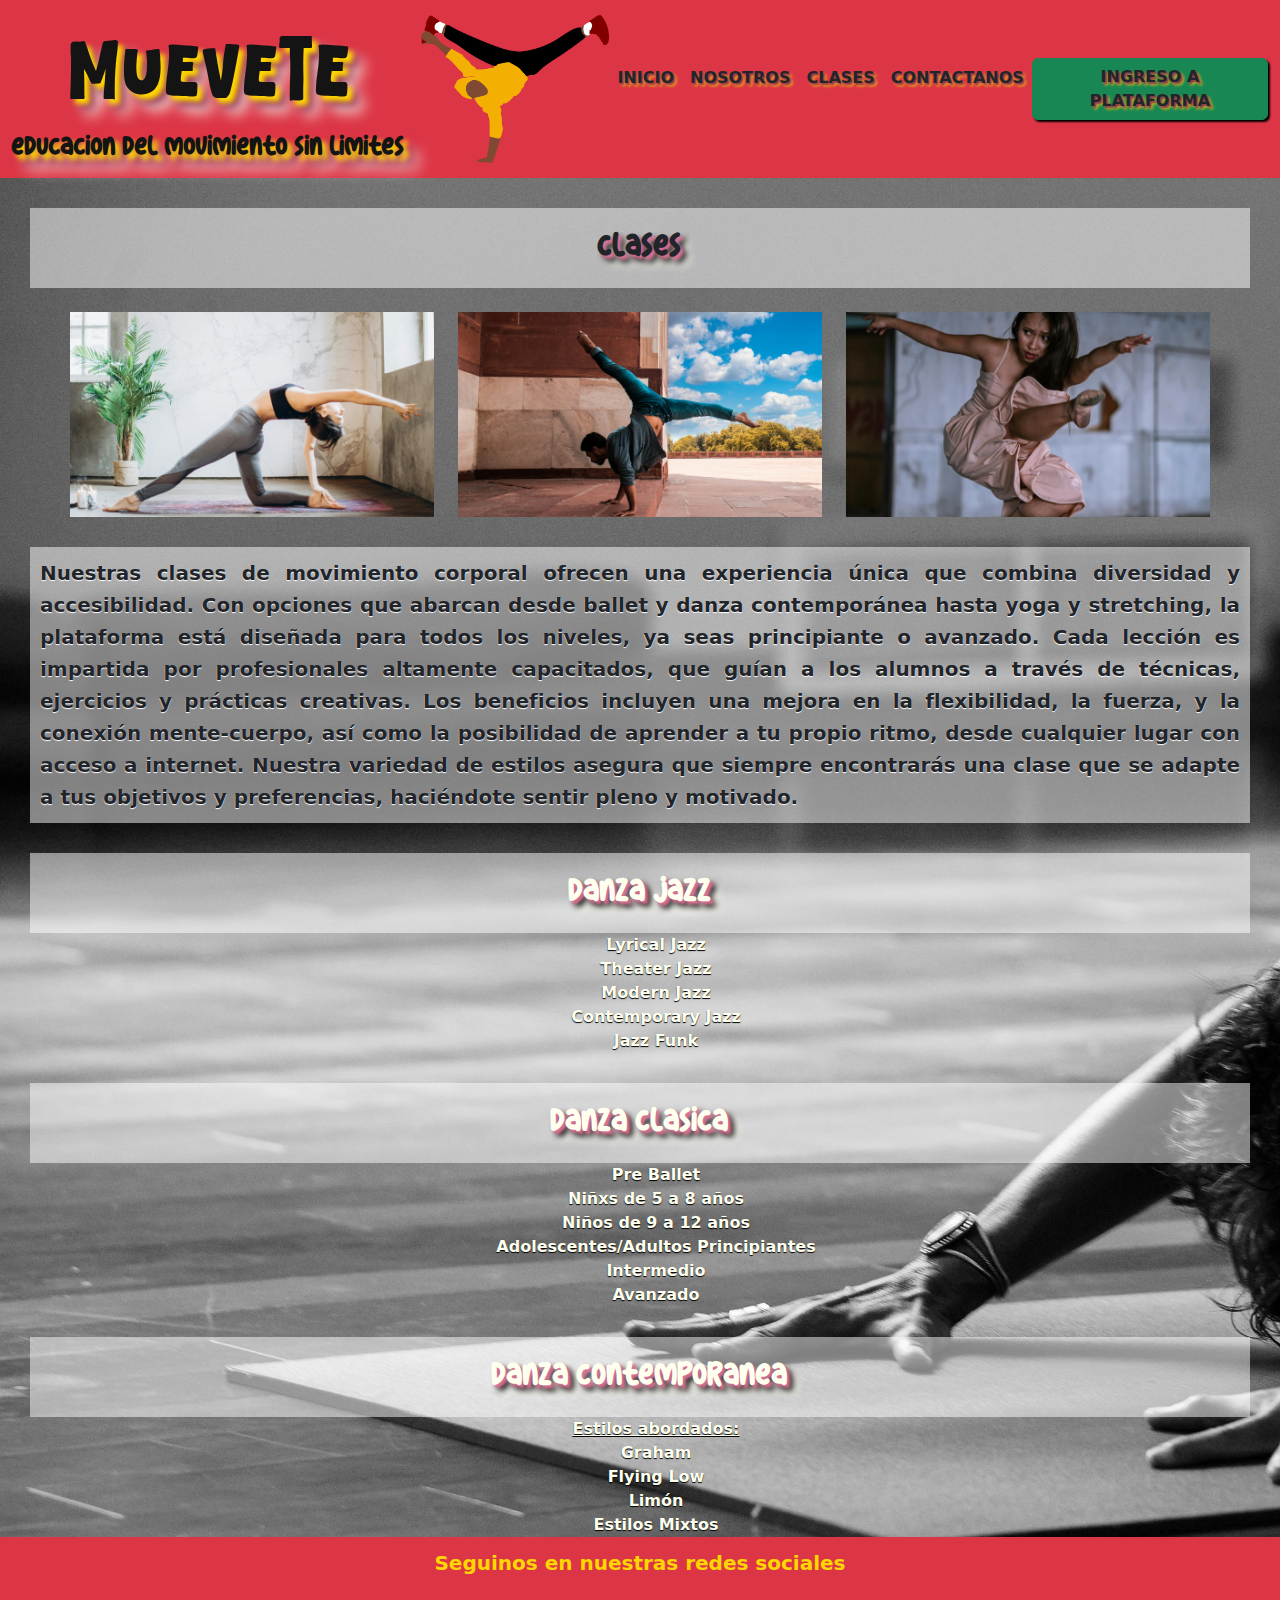
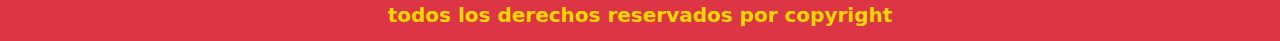
==== pages/clases.html @ 87755249 "nueva copia" ====
<!DOCTYPE html>
<html lang="es">
<head>
    <meta charset="UTF-8">
    <meta name="viewport" content="width=device-width, initial-scale=1.0">
    <link rel="stylesheet" href="https://cdnjs.cloudflare.com/ajax/libs/font-awesome/6.6.0/css/all.min.css" integrity="sha512-Kc323vGBEqzTmouAECnVceyQqyqdsSiqLQISBL29aUW4U/M7pSPA/gEUZQqv1cwx4OnYxTxve5UMg5GT6L4JJg==" crossorigin="anonymous" referrerpolicy="no-referrer" />
    <link rel="shortcut icon" href="../multimedia/K.png" type="image/x-icon">
    <link href="https://cdn.jsdelivr.net/npm/bootstrap@5.3.3/dist/css/bootstrap.min.css" rel="stylesheet" integrity="sha384-QWTKZyjpPEjISv5WaRU9OFeRpok6YctnYmDr5pNlyT2bRjXh0JMhjY6hW+ALEwIH" crossorigin="anonymous">
    <title>Clases</title>
    <link rel="stylesheet" href="/estilos.css">
</head>
<body class="clases">
    <header>
        <nav class="navbar navbar-expand-sm navbar-danger bg-danger">
            <div class="container-fluid">
                <a class="navbar-brand" href="javascript:void(0)">MUEVETE <p id="subdescripcion-logo" --bs-dark-rgb>educacion del movimiento sin limites</p></a><img class="img-logo img-fluid" src="../multimedia/K.png" alt="bailarin-logo" > 
                <button class="navbar-toggler" type="button" data-bs-toggle="collapse" data-bs-target="#mynavbar">
                    <span class="navbar-toggler-icon"></span>
                </button>
                <div class="collapse navbar-collapse" id="mynavbar">
                    <ul class="navbar-nav me-auto">
                        <li class="nav-item">
                            <a class="nav-link" href="../index.html">INICIO</a>
                        </li>
                        <li class="nav-item">
                            <a class="nav-link" href="../pages/nosotros.html">NOSOTROS</a>
                        </li>
                        <li class="nav-item">
                            <a class="nav-link" href="../pages/clases.html">CLASES</a>
                        </li>
                        <li class="nav-item">
                            <a class="nav-link" href="../pages/contactanos.html">CONTACTANOS</a>
                        </li>
                        <li class="nav-item">
                            <a class="btn btn-success" href="./ingreso a la plataforma.html">INGRESO A PLATAFORMA</a>
                        </li>
                    </ul>
                </div>
            </div>
        </nav>
    </header>
<h3>Clases</h3>
<br>
<div class="container">
    <div class="row">
      <div class="col">
        <img class="img-clases img-fluid" src="../multimedia/21.png" alt="">
      </div>
      <div class="col">
        <img class="img-clases img-fluid" src="../multimedia/22.png" alt="">
      </div>
      <div class="col">
        <img class="img-clases img-fluid" src="../multimedia/11.png" alt="">
      </div>
    </div>
  </div>
<p class="texto-contenido">Nuestras clases de movimiento corporal ofrecen una experiencia única que combina diversidad y accesibilidad. Con opciones que abarcan desde ballet y danza contemporánea hasta yoga y stretching, la plataforma está diseñada para todos los niveles, ya seas principiante o avanzado. Cada lección es impartida por profesionales altamente capacitados, que guían a los alumnos a través de técnicas, ejercicios y prácticas creativas. Los beneficios incluyen una mejora en la flexibilidad, la fuerza, y la conexión mente-cuerpo, así como la posibilidad de aprender a tu propio ritmo, desde cualquier lugar con acceso a internet. Nuestra variedad de estilos asegura que siempre encontrarás una clase que se adapte a tus objetivos y preferencias, haciéndote sentir pleno y motivado.</p>
   <main class="lista-clases">
    <h3>Danza Jazz</h3>
    <ul type="none">
        <li>Lyrical Jazz</li>
        <li>Theater Jazz</li>
        <li>Modern Jazz</li>
        <li>Contemporary Jazz</li>
        <li>Jazz Funk</li>
    </ul>
    <h3>Danza Clasica</h3>
    <ul type="none"> <!--posibles valores circle, square, disc(por default)-->
        <li>Pre Ballet</li>
        <li>Niñxs de 5 a 8 años</li>
        <li>Niños de 9 a 12 años</li>
        <li>Adolescentes/Adultos Principiantes</li>
        <li>Intermedio</li>
        <li>Avanzado</li>
    </ul>
    <h3>Danza Contemporanea</h3>
    <ul type="none">
        <dt class="dt-uno">Estilos abordados:</dt>
        <li>Graham</li>
        <li>Flying Low</li>
        <li>Limón</li>
        <li>Estilos Mixtos</li>
    </ul>
   </main>
   <footer class="footer-edit bg-danger">
    <p class="texto-footer">Seguinos en nuestras redes sociales</p>
    <div class="redes">
        <a href="https://www.instagram.com/" target="_blank">
            <i class="fa-brands fa-instagram"></i>
        </a>
        <a href="https://www.tiktok.com/es/" target="_blank">
            <i class="fa-brands fa-tiktok"></i>
        </a>
        <a href="https://www.youtube.com/" target="_blank">
            <i class="fa-brands fa-youtube"></i>
        </a>
        <a href="https://es-la.facebook.com/" target="_blank">
        <i class="fa-brands fa-facebook"></i>
        </a>
    </div>
    <p class="texto-footer">todos los derechos reservados por copyright</p>
</footer>
<script src="https://cdn.jsdelivr.net/npm/@popperjs/core@2.11.8/dist/umd/popper.min.js"
    integrity="sha384-I7E8VVD/ismYTF4hNIPjVp/Zjvgyol6VFvRkX/vR+Vc4jQkC+hVqc2pM8ODewa9r"
    crossorigin="anonymous"></script>
<script src="https://cdn.jsdelivr.net/npm/bootstrap@5.3.3/dist/js/bootstrap.min.js"
    integrity="sha384-0pUGZvbkm6XF6gxjEnlmuGrJXVbNuzT9qBBavbLwCsOGabYfZo0T0to5eqruptLy"
    crossorigin="anonymous"></script>
</body>
</html>
---- estilos.css ----
*{
    margin-bottom: 0!important;
    box-sizing: content-box;
}
@font-face {
    font-family: Kocheng;
    src: url(./fonts/Kocheng.ttf);
}
@font-face {
    font-family: Yes Free;
    src: url(./fonts/Yes\ Free.ttf);
}
.navbar-brand{
    font-family: Yes Free;
    font-size: 60pt;
    text-shadow: 5px 5px 5px gold,
                10px 10px 10px rgb(143, 45, 86),
                15px 15px 15px ivory ;
    color: rgb(20, 20, 20);

}

.img-logo{
    width: 15%;
    height: auto;
}
body{
    background-image: url(./multimedia/C.jpg);
    background-size: cover;
}
.clases{
    background-image: url(./multimedia/E.jpg);
    background-size: cover;
}
.contactanos{
    background-image: url(./multimedia/B.jpg);
    background-size: cover;
}
.ingreso-plataforma{
    background-image: url(./multimedia/D.jpg);
    background-size: cover;
}
.nosotros{
    background-image: url(./multimedia/A.jpg);
}
ul.navegacion li{
    list-style-type: none;
    display: inline;
    text-align: center;
    align-items: center;

}
nav{
    text-align: center;
    align-items: center;

}
.nav-link{
    font-weight: bolder;
    text-align: center;
    justify-content: center;
    align-content: center;
    align-items: center;
    color: rgb(33, 37, 41);
    text-shadow: 2px 2px 2px rgb(143, 45, 86),
                   3px 3px 3px gold ;



   
}

.btn{
    text-decoration: none;
    color: rgb(33, 37, 41);
    font-weight: bolder;
    text-shadow: 2px 2px 2px rgb(143, 45, 86),
    3px 3px 3px gold ;
    box-shadow: 2px 2px 2px black;

}
.btn:hover{
    color: ivory;
}
.nav-item a:hover{
    color: ivory;
}
footer{
    text-align: center;
    margin: 0!important;
    margin-bottom: 0!important;
    background-color: black;
    margin-top: 0!important;


}
h3{
    text-align: center;
    font-size: 25pt;
    font-family: Kocheng;
    padding: 20px;
    background-color: rgba(255, 255, 255, 0.5);
    margin: 30px;
    font-weight: bolder;
    text-shadow: 3px 3px 3px palevioletred,
                    6px 6px 6px black,
                        9px 9px 9px ivory;


}
p{
    text-align: justify;
    font-size: 15pt;
    background-color: rgba(255, 255, 255, 0.5);
    margin: 30px;
    line-height: 2rem;
    padding: 10px;
    font-weight: bolder;
    color: rgb(33, 37, 41);

}
#subdescripcion-logo{
    font-family: kocheng;
    font-size: 20pt;
    margin: 0%;
    background-color: transparent;
    color: rgb(20, 20, 20);
    padding: 0;
}
h4{
text-align: center;    
font-size: 20pt;
font-family: Kocheng;
color: rgb(195, 0, 255);
font-weight: bolder;
background-color: rgba(0, 0, 0, 0.884);
padding: 15px;
margin-bottom: 0;
text-shadow: 3px 3px 3px black,
                    6px 6px 6px rgb(0, 187, 249),
                        9px 9px 9px rgb(254, 228, 64);
}
.lista-clases{
    text-align: center;
    color: ivory;
    font-weight: bolder;
}
.ingreso{
    text-align: center;
    color: rgb(20, 20, 20);
    font-weight: bolder;
    text-shadow: 0 0 5px ivory,
                    0 0 10px palevioletred;

}
footer .redes{
    font-size: 40pt;
    text-decoration: none;
    letter-spacing: 30px;
    text-align: center;
    margin: 0;
    
}
footer .redes a:hover{
    color: deeppink;

}footer .redes a{
    color: gold;
    text-decoration: none;
}
.texto-footer{
    background-color: transparent!important;
    text-align: center;
    color: gold;
    margin: 0;

}
.footer-edit{
    padding:0;
}
.redes{
    margin-bottom: 0!important;
}
.link-prefooter a{
    text-decoration: none!important;
    color: rgb(255, 0, 85);
}
.link-prefooter a:hover{
    color: rgb(137, 218, 91);
}
.img-clases{
    width: 100%;
    height: auto;
}
.dt-uno{
    text-decoration: underline;
    text-shadow: 0 1px 1px black;

}
.form-uno{
    justify-content: right;
}
.form-item{
    justify-content:right;
    margin-right: 35%;
    color: rgb(20, 20, 20);
    font-weight: bolder;
    text-shadow: 0 0 5px ivory,
                    0 0 10px palevioletred;
}
.boton-enviar{
    justify-content:center!important;
    
    width: 30%;
    align-content: center ;
    margin-left: 35%;

}
.item-contacto{
    justify-content: center;

}
.lista-clases li{
    text-shadow: 0 1px 1px black;
}
.texto-contenido{
    text-shadow: 0 1px 1px white;
}
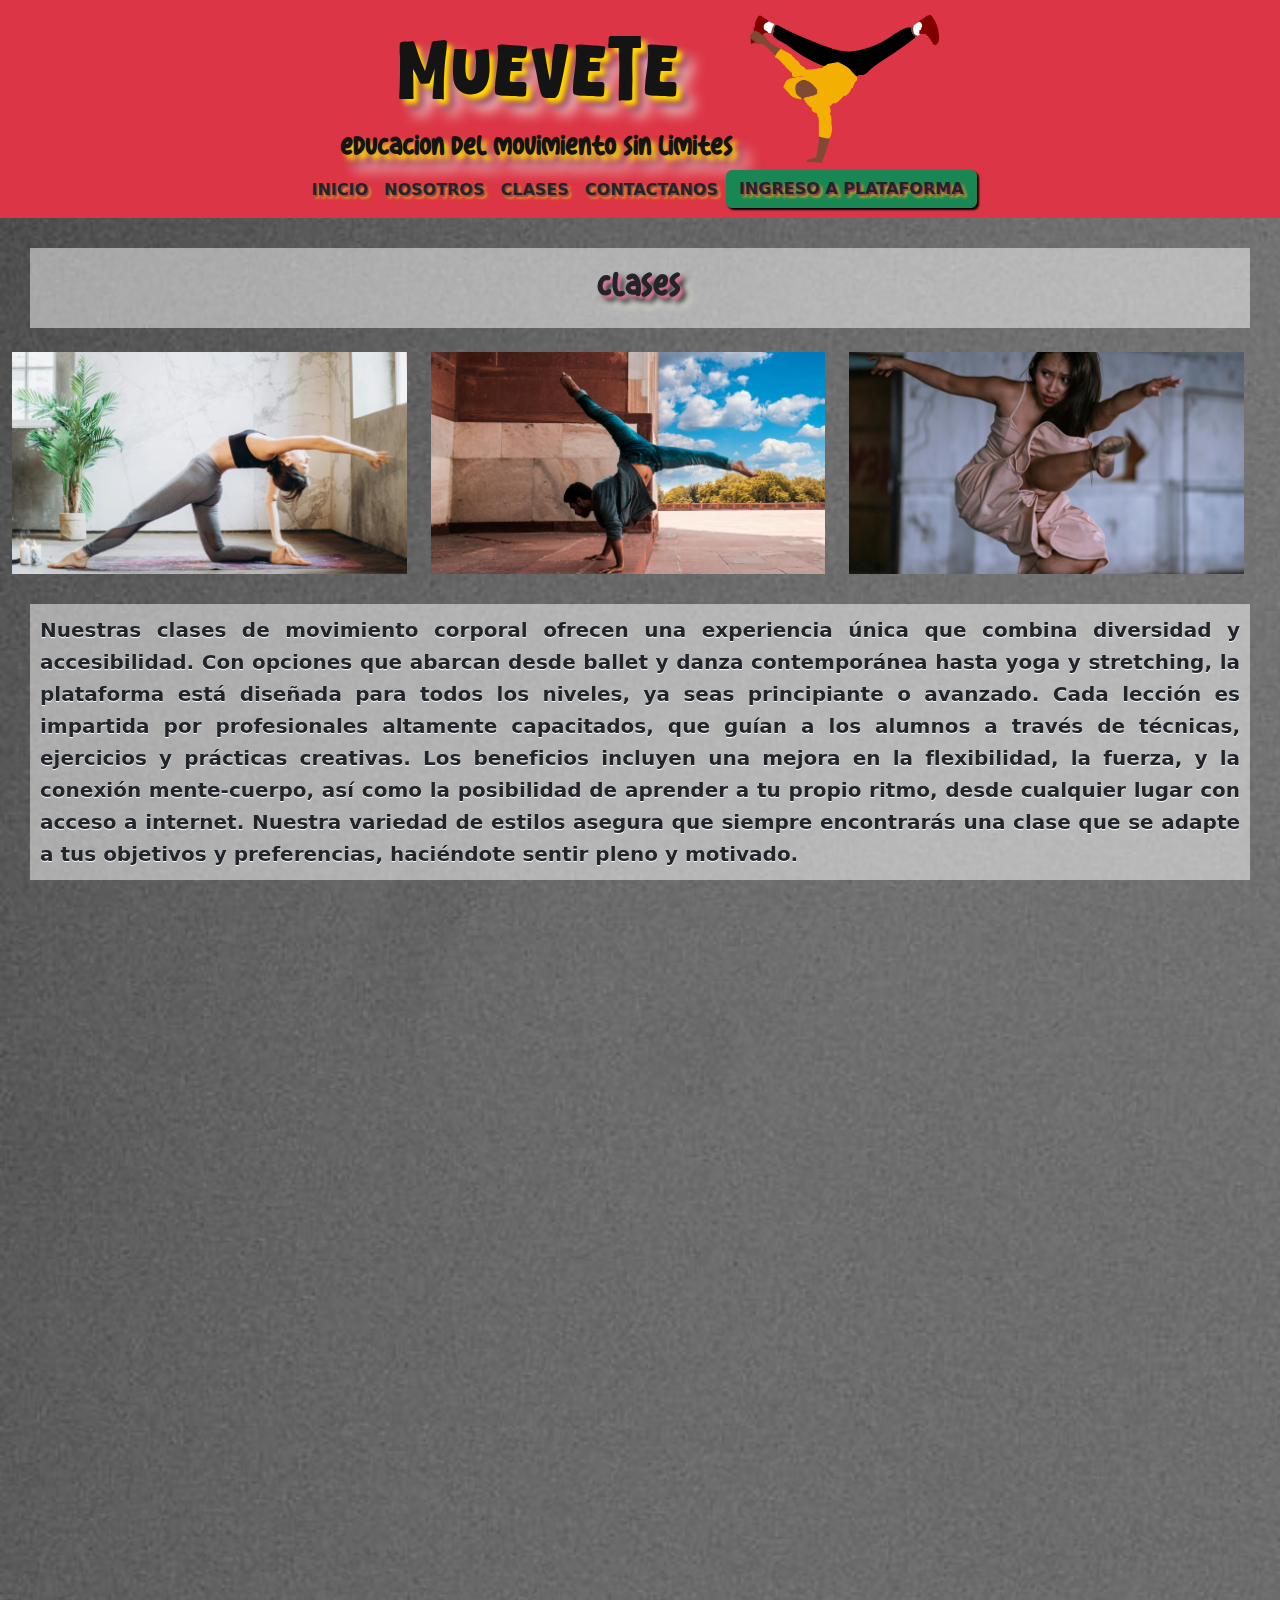
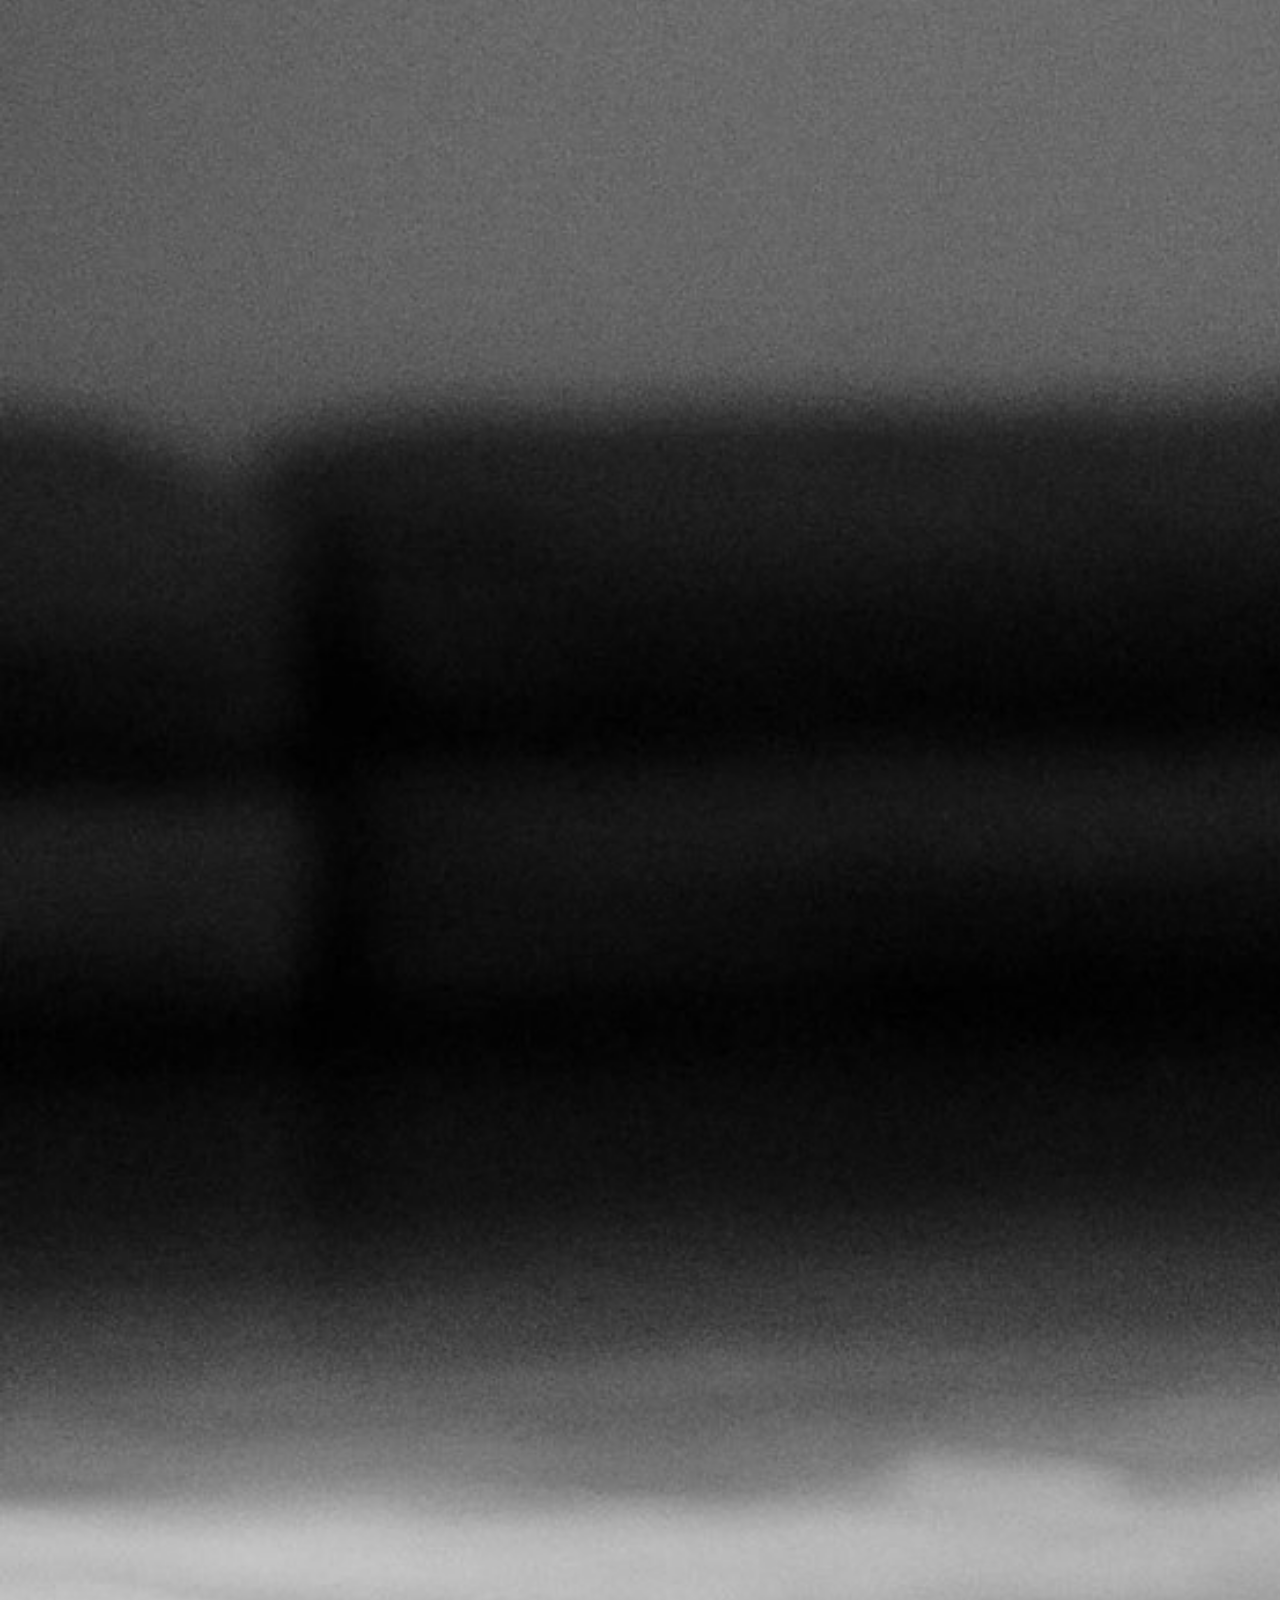
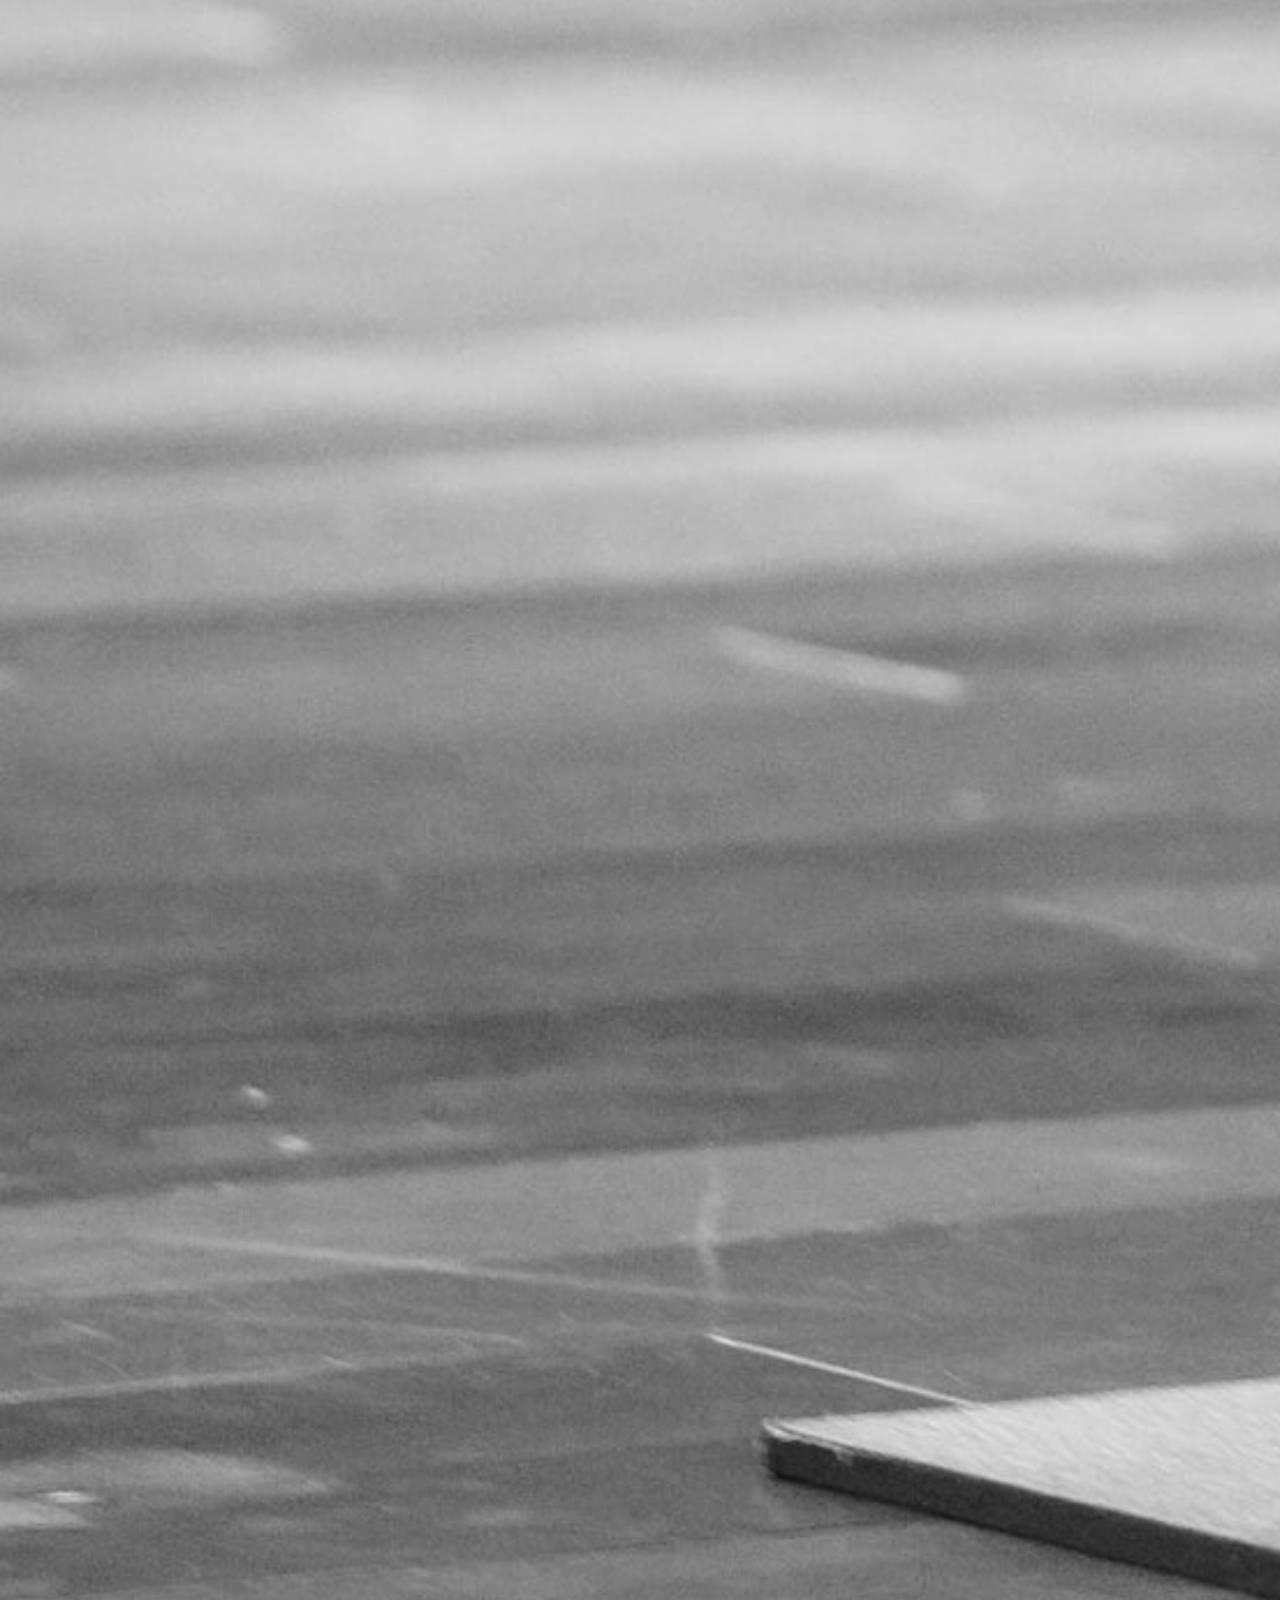
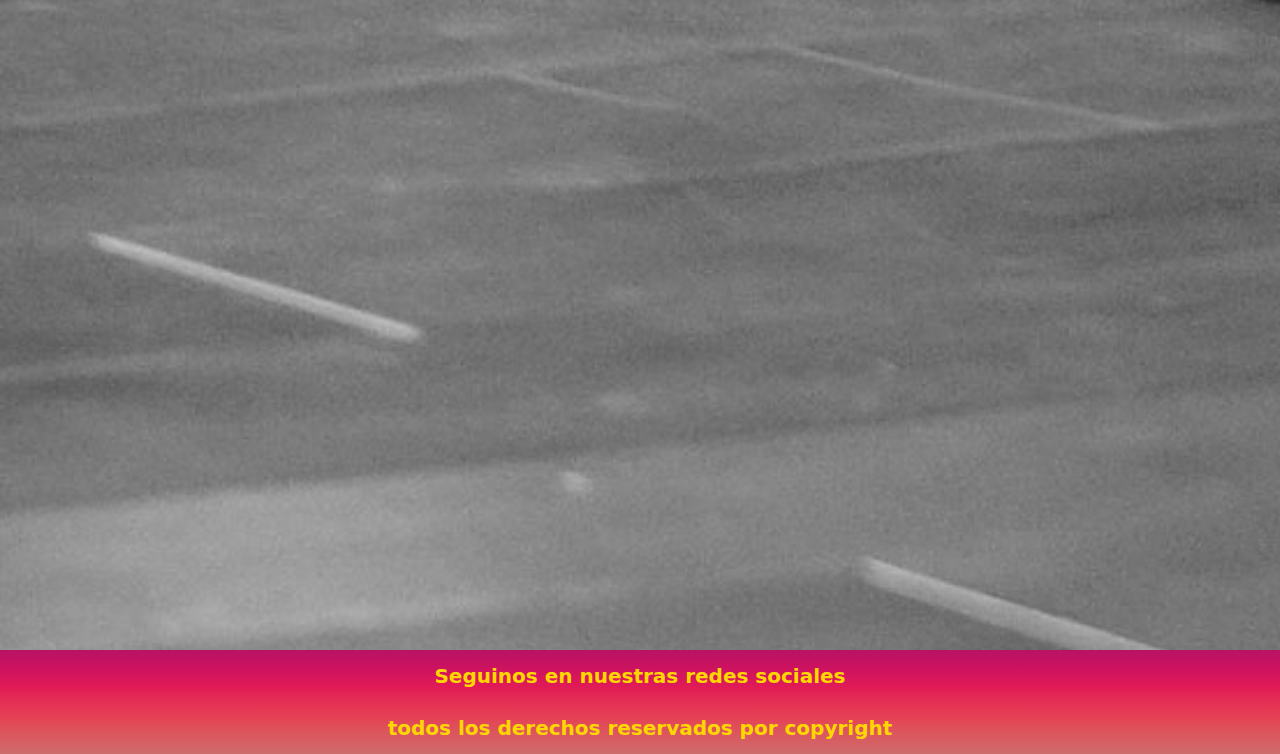
==== commit 26434fba: "Se corrigen vistas responsivas en todas las páginas, se cambia el color del hover del botón INGRESO " ====
--- a/pages/clases.html
+++ b/pages/clases.html
@@ -6,83 +6,212 @@
     <link rel="stylesheet" href="https://cdnjs.cloudflare.com/ajax/libs/font-awesome/6.6.0/css/all.min.css" integrity="sha512-Kc323vGBEqzTmouAECnVceyQqyqdsSiqLQISBL29aUW4U/M7pSPA/gEUZQqv1cwx4OnYxTxve5UMg5GT6L4JJg==" crossorigin="anonymous" referrerpolicy="no-referrer" />
     <link rel="shortcut icon" href="../multimedia/K.png" type="image/x-icon">
     <link href="https://cdn.jsdelivr.net/npm/bootstrap@5.3.3/dist/css/bootstrap.min.css" rel="stylesheet" integrity="sha384-QWTKZyjpPEjISv5WaRU9OFeRpok6YctnYmDr5pNlyT2bRjXh0JMhjY6hW+ALEwIH" crossorigin="anonymous">
+    <link href="https://unpkg.com/aos@2.3.1/dist/aos.css" rel="stylesheet">
     <title>Clases</title>
-    <link rel="stylesheet" href="/estilos.css">
+    <link rel="stylesheet" href="../estilos.css">
 </head>
 <body class="clases">
     <header>
-        <nav class="navbar navbar-expand-sm navbar-danger bg-danger">
-            <div class="container-fluid">
-                <a class="navbar-brand" href="javascript:void(0)">MUEVETE <p id="subdescripcion-logo" --bs-dark-rgb>educacion del movimiento sin limites</p></a><img class="img-logo img-fluid" src="../multimedia/K.png" alt="bailarin-logo" > 
+        <nav class="navbar navbar-expand-sm flex-wrap flex-row container-fluid bg-danger">
+            <div class="container-fluid d-flex justify-content-sm-center justify-content-md-center justify-content-lg-center">
+                <a class="navbar-brand" href="../index.html">MUEVETE <p id="subdescripcion-logo" --bs-dark-rgb>educacion del movimiento sin limites</p></a><img class="img-logo img-fluid" src="../multimedia/K.png" alt="bailarin-logo" > 
                 <button class="navbar-toggler" type="button" data-bs-toggle="collapse" data-bs-target="#mynavbar">
                     <span class="navbar-toggler-icon"></span>
                 </button>
-                <div class="collapse navbar-collapse" id="mynavbar">
-                    <ul class="navbar-nav me-auto">
-                        <li class="nav-item">
-                            <a class="nav-link" href="../index.html">INICIO</a>
-                        </li>
-                        <li class="nav-item">
-                            <a class="nav-link" href="../pages/nosotros.html">NOSOTROS</a>
-                        </li>
-                        <li class="nav-item">
-                            <a class="nav-link" href="../pages/clases.html">CLASES</a>
-                        </li>
-                        <li class="nav-item">
-                            <a class="nav-link" href="../pages/contactanos.html">CONTACTANOS</a>
-                        </li>
-                        <li class="nav-item">
-                            <a class="btn btn-success" href="./ingreso a la plataforma.html">INGRESO A PLATAFORMA</a>
-                        </li>
-                    </ul>
+                <div class="d-flex justify-content-sm-center justify-content-md-center justify-content-lg-center">
+                     <div class="collapse navbar-collapse" id="mynavbar">
+                        <ul class="navbar-nav me-auto">
+                            <li class="nav-item">
+                                <a class="nav-link" href="../index.html">INICIO</a>
+                            </li>
+                            <li class="nav-item">
+                                <a class="nav-link" href="../pages/nosotros.html">NOSOTROS</a>
+                            </li>
+                            <li class="nav-item">
+                                <a class="nav-link" href="../pages/clases.html">CLASES</a>
+                            </li>
+                            <li class="nav-item">
+                                <a class="nav-link" href="../pages/contactanos.html">CONTACTANOS</a>
+                            </li>
+                            <li class="nav-item">
+                                <a class="btn btn-success" href="../pages/ingreso a la plataforma.html">INGRESO A PLATAFORMA</a>
+                            </li>
+    
+                        </ul>
+                    </div>
                 </div>
             </div>
         </nav>
     </header>
-<h3>Clases</h3>
+    <div data-aos="fade-up" data-aos-duration="1500"><h3>Clases</h3></div>
+
 <br>
-<div class="container">
+<div class="container-fluid flex-wrap flex-row d-flex">
     <div class="row">
-      <div class="col">
+      <div class="col-xs-12 col-lg-4 col-sm-12 col-md-12" data-aos="fade-left" data-aos-duration="1500">
         <img class="img-clases img-fluid" src="../multimedia/21.png" alt="">
       </div>
-      <div class="col">
+      <div class="col-xs-12 col-lg-4 col-sm-6 col-md-6" data-aos="fade-down" data-aos-duration="1500">
         <img class="img-clases img-fluid" src="../multimedia/22.png" alt="">
       </div>
-      <div class="col">
+      <div class="col-xs-12 col-lg-4 col-sm-6 col-md-6" data-aos="fade-right" data-aos-duration="1500">
         <img class="img-clases img-fluid" src="../multimedia/11.png" alt="">
       </div>
     </div>
   </div>
-<p class="texto-contenido">Nuestras clases de movimiento corporal ofrecen una experiencia única que combina diversidad y accesibilidad. Con opciones que abarcan desde ballet y danza contemporánea hasta yoga y stretching, la plataforma está diseñada para todos los niveles, ya seas principiante o avanzado. Cada lección es impartida por profesionales altamente capacitados, que guían a los alumnos a través de técnicas, ejercicios y prácticas creativas. Los beneficios incluyen una mejora en la flexibilidad, la fuerza, y la conexión mente-cuerpo, así como la posibilidad de aprender a tu propio ritmo, desde cualquier lugar con acceso a internet. Nuestra variedad de estilos asegura que siempre encontrarás una clase que se adapte a tus objetivos y preferencias, haciéndote sentir pleno y motivado.</p>
-   <main class="lista-clases">
-    <h3>Danza Jazz</h3>
-    <ul type="none">
-        <li>Lyrical Jazz</li>
-        <li>Theater Jazz</li>
-        <li>Modern Jazz</li>
-        <li>Contemporary Jazz</li>
-        <li>Jazz Funk</li>
-    </ul>
-    <h3>Danza Clasica</h3>
-    <ul type="none"> <!--posibles valores circle, square, disc(por default)-->
-        <li>Pre Ballet</li>
-        <li>Niñxs de 5 a 8 años</li>
-        <li>Niños de 9 a 12 años</li>
-        <li>Adolescentes/Adultos Principiantes</li>
-        <li>Intermedio</li>
-        <li>Avanzado</li>
-    </ul>
-    <h3>Danza Contemporanea</h3>
-    <ul type="none">
-        <dt class="dt-uno">Estilos abordados:</dt>
-        <li>Graham</li>
-        <li>Flying Low</li>
-        <li>Limón</li>
-        <li>Estilos Mixtos</li>
-    </ul>
-   </main>
-   <footer class="footer-edit bg-danger">
+<div data-aos="fade-up" data-aos-duration="1500">
+    <p class="texto-contenido">Nuestras clases de movimiento corporal ofrecen una experiencia única que combina diversidad y accesibilidad. Con opciones que abarcan desde ballet y danza contemporánea hasta yoga y stretching, la plataforma está diseñada para todos los niveles, ya seas principiante o avanzado. Cada lección es impartida por profesionales altamente capacitados, que guían a los alumnos a través de técnicas, ejercicios y prácticas creativas. Los beneficios incluyen una mejora en la flexibilidad, la fuerza, y la conexión mente-cuerpo, así como la posibilidad de aprender a tu propio ritmo, desde cualquier lugar con acceso a internet. Nuestra variedad de estilos asegura que siempre encontrarás una clase que se adapte a tus objetivos y preferencias, haciéndote sentir pleno y motivado.</p>
+</div><br>
+<div class="row row-cols-1 row-cols-md-3 g-4 justify-content-center">
+    <div class="col" data-aos="fade-down-right" data-aos-duration="2000">
+      <div class="card">
+        <img src="../multimedia/clases1.png" class="card-img-top" alt="bailarin de jazz">
+        <div class="card-body">
+          <h5 class="card-title">DANZA JAZZ</h5>
+          <p class="card-text">Clases de jazz de diversos estilos: Modern Jazz, Lyrical Jazz, Theatre Jazz, Contemporary Jazz. No importa si eres principiante o avanzado, hay una clase disponible para que empieces a aprender.
+            
+          </p>
+        </div>
+      </div>
+    </div>
+    <div class="col" data-aos="fade-down" data-aos-duration="2000">
+      <div class="card">
+        <img src="../multimedia/clases2.png" class="card-img-top" alt="bailarina clásica">
+        <div class="card-body">
+          <h5 class="card-title">DANZA CLÁSICA</h5>
+          <p class="card-text">Descubre nuestras clases de danza clásica diseñadas para todos los niveles. Mejora tu técnica, flexibilidad y expresión artística, guiado por profesionales que te acompañarán en cada paso hacia el dominio del ballet.</p>
+        </div>
+      </div>
+    </div>
+    <div class="col" data-aos="fade-down-left" data-aos-duration="2000">
+      <div class="card">
+        <img src="../multimedia/clases3.png" class="card-img-top" alt="bailarina de danza Contemporanea">
+        <div class="card-body">
+          <h5 class="card-title">DANZA CONTEMPORÁNEA</h5>
+          <p class="card-text">Las clases de danza contemporánea están abiertas a todos los niveles, ofreciendo una mezcla de técnica, improvisación y expresión creativa. Mejora tu flexibilidad y fuerza mientras exploras nuevas formas de moverte.</p>
+        </div>
+      </div>
+    </div>
+    <div class="col" data-aos="fade-down-right" data-aos-duration="1700">
+      <div class="card">
+        <img src="../multimedia/clases4.png" class="card-img-top" alt="Yoga">
+        <div class="card-body">
+          <h5 class="card-title">YOGA</h5>
+          <p class="card-text">
+            Descubre nuestras clases de yoga accesibles para todos los niveles. Mejora tu flexibilidad, fuerza y bienestar mental, guiado por profesionales. ¡Conéctate desde cualquier lugar y muévete!</p>
+        </div>
+      </div>
+    </div>
+    <div class="col" data-aos="fade-down" data-aos-duration="1700">
+      <div class="card">
+        <img src="../multimedia/clases5.png" class="card-img-top" alt="bailarines de tango">
+        <div class="card-body">
+          <h5 class="card-title">TANGO</h5>
+          <p class="card-text">Descubre la pasión del tango con nuestras clases online para todos los niveles. Aprende desde casa, con instructores expertos, a bailar y disfrutar de este hermoso arte. ¡Únete y siente el ritmo!
+            
+          </p>
+        </div>
+      </div>
+    </div>
+    <div class="col" data-aos="fade-down-left" data-aos-duration="1700">
+      <div class="card">
+        <img src="../multimedia/clases6.png" class="card-img-top" alt="bailarin urbano">
+        <div class="card-body">
+          <h5 class="card-title">ESTILOS URBANOS</h5>
+          <p class="card-text">Aprende el ritmo y la energía de los estilos urbanos con nuestras clases online. Aprende hip hop, street dance y más, guiado por profesionales. ¡Mejora tus movimientos desde casa, a tu ritmo!
+          </p>
+        </div>
+      </div>
+    </div>
+    <div class="col" data-aos="fade-down-right" data-aos-duration="1700">
+      <div class="card">
+        <img src="../multimedia/clases7.png" class="card-img-top" alt="bailarina de danza Contemporanea">
+        <div class="card-body">
+          <h5 class="card-title">FLEXIBILIDAD Y ELONGACIÓN</h5>
+          <p class="card-text">Mejora tu elasticidad y bienestar con nuestras clases online de elongación y flexibilidad. Ejercicios guiados para aumentar tu rango de movimiento, reducir tensiones musculares y mejorar tu postura desde casa.</p>
+        </div>
+      </div>
+    </div>
+    <div class="col" data-aos="fade-down" data-aos-duration="1700">
+      <div class="card">
+        <img src="../multimedia/clases8.png" class="card-img-top" alt="Yoga">
+        <div class="card-body">
+          <h5 class="card-title">EXPRESIÓN CORPORAL</h5>
+          <p class="bailarina de expresión corporal">Explora las clases de expresión corporal, donde aprenderás a comunicarte a través del movimiento. Mejora tu coordinación, creatividad y conciencia corporal con ejercicios dinámicos y divertidos. ¡Conéctate desde cualquier lugar!</p>
+        </div>
+      </div>
+    </div>
+    <div class="col" data-aos="fade-down-left" data-aos-duration="1700">
+      <div class="card">
+        <img src="../multimedia/clases9.png" class="card-img-top" alt="bailarina de danza folclorica">
+        <div class="card-body">
+          <h5 class="card-title">DANZAS FOLCLÓRICAS DEL MUNDO</h5>
+          <p class="card-text">Viaja a países como Argentina, Paraguay o Ucrania en las clases del folclore del mundo. Aprende los pasos típicos, coreografías y más. ¡Empieza ahora!
+          </p>
+        </div>
+      </div>
+    </div>
+    <div class="col" data-aos="fade-down-right" data-aos-duration="1700">
+      <div class="card">
+        <img src="../multimedia/clases10.png" class="card-img-top" alt="bailarina clásica">
+        <div class="card-body">
+          <h5 class="card-title">PILATES MAT</h5>
+          <p class="card-text">Clases de Pilates Mat personalizadas para todos los niveles. Mejora tu flexibilidad, fuerza y bienestar en un ambiente motivador. ¡Únete a nuestra comunidad hoy!</p>
+        </div>
+      </div>
+    </div>
+    <div class="col" data-aos="fade-down" data-aos-duration="1700">
+      <div class="card">
+        <img src="../multimedia/clases11.png" class="card-img-top" alt="bailarina de danza Contemporanea">
+        <div class="card-body">
+          <h5 class="card-title">FLAMENCO</h5>
+          <p class="card-text">Aprende Flamenco online con clases personalizadas. Conoce la guitarra, el baile y el cante desde la comodidad de tu hogar. ¡Únete y vive la pasión del arte flamenco con tu bailaor/a interno!</p>
+        </div>
+      </div>
+    </div>
+    <div class="col" data-aos="fade-down-left" data-aos-duration="1700">
+      <div class="card">
+        <img src="../multimedia/clases12.png" class="card-img-top" alt="movilidad">
+        <div class="card-body">
+          <h5 class="card-title">MOVILIDAD ARTICULAR PARA TODOS</h5>
+          <p class="card-text">
+            Cada día necesitamos acondicionar el cuerpo y trabajar la movilidad articular para mantener una salud física óptima, no importa tu profesión, esta clase es indispensable para todos
+          </p>
+        </div>
+      </div>
+    </div>
+    <div class="col" data-aos="fade-down-right" data-aos-duration="1700">
+      <div class="card">
+        <img src="../multimedia/clases13.png" class="card-img-top" alt="niños bailando">
+        <div class="card-body">
+          <h5 class="card-title">DANZA PARA NIÑOS</h5>
+          <p class="card-text">Las clases están preparadas especialmente para la diversión y el aprendizaje de los más pequeños. Guiadas por profesionales con experiencia en el aprendizaje de tempranas edades. ¡Todos los niños son bienvenidos!.
+          </p>
+        </div>
+      </div>
+    </div>
+    <div class="col" data-aos="fade-down" data-aos-duration="1700">
+      <div class="card">
+        <img src="../multimedia/clases14.png" class="card-img-top" alt="mujer bailando improvisación">
+        <div class="card-body">
+          <h5 class="card-title">IMPROVISACIÓN</h5>
+          <p class="card-text">La improvisación es una disciplina que se entrena, explora lugares desconocidos por el movimiento propio, invita a la reflexión y el descubrimiento constante. Cada clase es una invitación a jugar y aprender ¡Aprende a improvisar y llena tu danza de vida!
+          </p>
+        </div>
+      </div>
+    </div>
+    <div class="col" data-aos="fade-down-left" data-aos-duration="1700">
+      <div class="card">
+        <img src="../multimedia/clases15.png" class="card-img-top" alt="bailarina de danza Contemporanea">
+        <div class="card-body">
+          <h5 class="card-title">NUTRICIÓN PARA EL MOVIMIENTO Y EL BIENESTAR</h5>
+          <p class="card-text">Somos el resultado de cómo nos alimentamos. Aprende como adquirir una correcta alimentación con los nutrientes necesarios para poder dar tu mejor versión cada día. Este curso te brindará las herramientas necesarias para llevar tu alimentación al siguiente nivel. </p>
+        </div>
+      </div>
+    </div>
+    </div>
+</div><br>
+<footer class="footer-edit">
     <p class="texto-footer">Seguinos en nuestras redes sociales</p>
     <div class="redes">
         <a href="https://www.instagram.com/" target="_blank">
@@ -100,6 +229,10 @@
     </div>
     <p class="texto-footer">todos los derechos reservados por copyright</p>
 </footer>
+<script src="https://unpkg.com/aos@2.3.1/dist/aos.js"></script>
+        <script>
+         AOS.init();
+        </script>
 <script src="https://cdn.jsdelivr.net/npm/@popperjs/core@2.11.8/dist/umd/popper.min.js"
     integrity="sha384-I7E8VVD/ismYTF4hNIPjVp/Zjvgyol6VFvRkX/vR+Vc4jQkC+hVqc2pM8ODewa9r"
     crossorigin="anonymous"></script>
--- a/estilos.css
+++ b/estilos.css
@@ -1,228 +1,254 @@
-*{
-    margin-bottom: 0!important;
-    box-sizing: content-box;
-}
+* {
+  margin-bottom: 0 !important;
+  box-sizing: border-box;
+}
+
 @font-face {
-    font-family: Kocheng;
-    src: url(./fonts/Kocheng.ttf);
+  font-family: Kocheng;
+  src: url(./fonts/Kocheng.ttf);
 }
 @font-face {
-    font-family: Yes Free;
-    src: url(./fonts/Yes\ Free.ttf);
-}
-.navbar-brand{
-    font-family: Yes Free;
-    font-size: 60pt;
-    text-shadow: 5px 5px 5px gold,
-                10px 10px 10px rgb(143, 45, 86),
-                15px 15px 15px ivory ;
-    color: rgb(20, 20, 20);
-
-}
-
-.img-logo{
-    width: 15%;
-    height: auto;
-}
-body{
-    background-image: url(./multimedia/C.jpg);
-    background-size: cover;
-}
-.clases{
-    background-image: url(./multimedia/E.jpg);
-    background-size: cover;
-}
-.contactanos{
-    background-image: url(./multimedia/B.jpg);
-    background-size: cover;
-}
-.ingreso-plataforma{
-    background-image: url(./multimedia/D.jpg);
-    background-size: cover;
-}
-.nosotros{
-    background-image: url(./multimedia/A.jpg);
-}
-ul.navegacion li{
-    list-style-type: none;
-    display: inline;
-    text-align: center;
-    align-items: center;
-
-}
-nav{
-    text-align: center;
-    align-items: center;
-
-}
-.nav-link{
-    font-weight: bolder;
-    text-align: center;
-    justify-content: center;
-    align-content: center;
-    align-items: center;
-    color: rgb(33, 37, 41);
-    text-shadow: 2px 2px 2px rgb(143, 45, 86),
-                   3px 3px 3px gold ;
-
-
-
-   
-}
-
-.btn{
-    text-decoration: none;
-    color: rgb(33, 37, 41);
-    font-weight: bolder;
-    text-shadow: 2px 2px 2px rgb(143, 45, 86),
-    3px 3px 3px gold ;
-    box-shadow: 2px 2px 2px black;
-
-}
-.btn:hover{
-    color: ivory;
-}
-.nav-item a:hover{
-    color: ivory;
-}
-footer{
-    text-align: center;
-    margin: 0!important;
-    margin-bottom: 0!important;
-    background-color: black;
-    margin-top: 0!important;
-
-
-}
-h3{
-    text-align: center;
-    font-size: 25pt;
-    font-family: Kocheng;
-    padding: 20px;
-    background-color: rgba(255, 255, 255, 0.5);
-    margin: 30px;
-    font-weight: bolder;
-    text-shadow: 3px 3px 3px palevioletred,
-                    6px 6px 6px black,
-                        9px 9px 9px ivory;
-
-
-}
-p{
-    text-align: justify;
-    font-size: 15pt;
-    background-color: rgba(255, 255, 255, 0.5);
-    margin: 30px;
-    line-height: 2rem;
-    padding: 10px;
-    font-weight: bolder;
-    color: rgb(33, 37, 41);
-
-}
-#subdescripcion-logo{
-    font-family: kocheng;
-    font-size: 20pt;
-    margin: 0%;
-    background-color: transparent;
-    color: rgb(20, 20, 20);
-    padding: 0;
-}
-h4{
-text-align: center;    
-font-size: 20pt;
-font-family: Kocheng;
-color: rgb(195, 0, 255);
-font-weight: bolder;
-background-color: rgba(0, 0, 0, 0.884);
-padding: 15px;
-margin-bottom: 0;
-text-shadow: 3px 3px 3px black,
-                    6px 6px 6px rgb(0, 187, 249),
-                        9px 9px 9px rgb(254, 228, 64);
-}
-.lista-clases{
-    text-align: center;
-    color: ivory;
-    font-weight: bolder;
-}
-.ingreso{
-    text-align: center;
-    color: rgb(20, 20, 20);
-    font-weight: bolder;
-    text-shadow: 0 0 5px ivory,
-                    0 0 10px palevioletred;
-
-}
-footer .redes{
-    font-size: 40pt;
-    text-decoration: none;
-    letter-spacing: 30px;
-    text-align: center;
-    margin: 0;
-    
-}
-footer .redes a:hover{
-    color: deeppink;
-
-}footer .redes a{
-    color: gold;
-    text-decoration: none;
-}
-.texto-footer{
-    background-color: transparent!important;
-    text-align: center;
-    color: gold;
-    margin: 0;
-
-}
-.footer-edit{
-    padding:0;
-}
-.redes{
-    margin-bottom: 0!important;
-}
-.link-prefooter a{
-    text-decoration: none!important;
-    color: rgb(255, 0, 85);
-}
-.link-prefooter a:hover{
-    color: rgb(137, 218, 91);
-}
-.img-clases{
-    width: 100%;
-    height: auto;
-}
-.dt-uno{
-    text-decoration: underline;
-    text-shadow: 0 1px 1px black;
-
-}
-.form-uno{
-    justify-content: right;
-}
-.form-item{
-    justify-content:right;
-    margin-right: 35%;
-    color: rgb(20, 20, 20);
-    font-weight: bolder;
-    text-shadow: 0 0 5px ivory,
-                    0 0 10px palevioletred;
-}
-.boton-enviar{
-    justify-content:center!important;
-    
-    width: 30%;
-    align-content: center ;
-    margin-left: 35%;
-
-}
-.item-contacto{
-    justify-content: center;
-
-}
-.lista-clases li{
-    text-shadow: 0 1px 1px black;
-}
-.texto-contenido{
-    text-shadow: 0 1px 1px white;
-}+  font-family: Yes Free;
+  src: url(./fonts/Yes\ Free.ttf);
+}
+.navbar-brand {
+  font-family: Yes Free;
+  font-size: 60pt;
+  text-shadow: 5px 5px 5px gold, 10px 10px 10px rgb(143, 45, 86), 15px 15px 15px ivory;
+  color: rgb(20, 20, 20);
+}
+
+.img-logo {
+  width: 15%;
+  height: auto;
+}
+
+body {
+  background-image: url(./multimedia/C.jpg);
+  background-size: cover;
+}
+
+.clases {
+  background-image: url(./multimedia/E.jpg);
+  background-size: cover;
+  width: 100%;
+}
+
+.row {
+  width: 100%;
+}
+
+.contactanos {
+  background-image: url(./multimedia/B.jpg);
+  background-size: cover;
+}
+
+.ingreso-plataforma {
+  background-image: url(./multimedia/D.jpg);
+  background-size: cover;
+}
+
+.nosotros {
+  background-image: url(./multimedia/A.jpg);
+}
+
+ul.navegacion li {
+  list-style-type: none;
+  display: inline;
+  text-align: center;
+  align-items: center;
+}
+
+nav {
+  text-align: center;
+  align-items: center;
+}
+
+.nav-link {
+  font-weight: bolder;
+  text-align: center;
+  justify-content: center;
+  align-content: center;
+  align-items: center;
+  color: rgb(33, 37, 41);
+  text-shadow: 2px 2px 2px rgb(143, 45, 86), 3px 3px 3px gold;
+}
+
+.btn {
+  text-decoration: none;
+  color: rgb(33, 37, 41);
+  font-weight: bolder;
+  text-shadow: 2px 2px 2px rgb(143, 45, 86), 3px 3px 3px gold;
+  box-shadow: 2px 2px 2px black;
+}
+
+.btn:hover {
+  color: ivory;
+  background-image: radial-gradient(circle, #88c853, #85c354, #81be54, #7eb955, #7bb455, #78af55, #75ab56, #72a656, #6ea156, #6b9b57, #689657, #659157);
+}
+
+.nav-item a:hover {
+  color: ivory;
+}
+
+footer {
+  text-align: center;
+  margin: 0 !important;
+  margin-bottom: 0 !important;
+  background-color: black;
+  margin-top: 0 !important;
+}
+
+h3 {
+  text-align: center;
+  font-size: 25pt;
+  font-family: Kocheng;
+  padding: 20px;
+  background-color: rgba(255, 255, 255, 0.5);
+  margin: 30px;
+  font-weight: bolder;
+  text-shadow: 3px 3px 3px palevioletred, 6px 6px 6px black, 9px 9px 9px ivory;
+}
+
+p {
+  text-align: justify;
+  font-size: 15pt;
+  background-color: rgba(255, 255, 255, 0.5);
+  margin: 30px;
+  line-height: 2rem;
+  padding: 10px;
+  font-weight: bolder;
+  color: rgb(33, 37, 41);
+}
+
+#subdescripcion-logo {
+  font-family: kocheng;
+  font-size: 20pt;
+  margin: 0%;
+  background-color: transparent;
+  color: rgb(20, 20, 20);
+  padding: 0;
+}
+
+h4 {
+  text-align: center;
+  font-size: 20pt;
+  font-family: Kocheng;
+  color: rgb(195, 0, 255);
+  font-weight: bolder;
+  background-color: rgba(0, 0, 0, 0.884);
+  padding: 15px;
+  margin-bottom: 0;
+  text-shadow: 3px 3px 3px black, 6px 6px 6px rgb(0, 187, 249), 9px 9px 9px rgb(254, 228, 64);
+}
+
+.lista-clases {
+  text-align: center;
+  color: ivory;
+  font-weight: bolder;
+}
+
+.ingreso {
+  text-align: center;
+  color: rgb(20, 20, 20);
+  font-weight: bolder;
+  text-shadow: 0 0 5px ivory, 0 0 10px palevioletred;
+}
+
+footer .redes {
+  font-size: 40pt;
+  text-decoration: none;
+  letter-spacing: 15px;
+  text-align: center;
+  margin: 0;
+}
+
+footer .redes a:hover {
+  color: rgb(235, 233, 242);
+}
+
+footer .redes a {
+  color: gold;
+  text-decoration: none;
+}
+
+.texto-footer {
+  background-color: transparent !important;
+  text-align: center;
+  color: gold;
+  margin: 0;
+}
+
+.footer-edit {
+  padding: 0;
+  margin: 0;
+  background-image: linear-gradient(to bottom, #b81365, #c31262, #ce135f, #d8165b, #e11b56, #e32a55, #e43554, #e63f54, #e04d59, #da585f, #d46265, #cd6b6b);
+}
+
+.redes {
+  margin-bottom: 0 !important;
+}
+
+.link-prefooter a {
+  text-decoration: none !important;
+  color: rgb(255, 0, 85);
+}
+
+.link-prefooter a:hover {
+  color: rgb(137, 218, 91);
+}
+
+.img-clases {
+  width: 100%;
+  height: auto;
+}
+
+.dt-uno {
+  text-decoration: underline;
+  text-shadow: 0 1px 1px black;
+}
+
+.form-uno {
+  justify-content: right;
+}
+
+.form-item {
+  justify-content: right;
+  margin-right: 35%;
+  color: rgb(20, 20, 20);
+  font-weight: bolder;
+  text-shadow: 0 0 5px ivory, 0 0 10px palevioletred;
+}
+
+.boton-enviar {
+  justify-content: center !important;
+  width: 30%;
+  align-content: center;
+  margin-left: 35%;
+}
+
+.item-contacto {
+  justify-content: center;
+}
+
+.lista-clases li {
+  text-shadow: 0 1px 1px black;
+}
+
+.texto-contenido {
+  text-shadow: 0 1px 1px white;
+}
+
+.img-nosotros {
+  width: 16%;
+  justify-content: center;
+}
+
+.col {
+  width: 30% !important;
+  height: auto !important;
+}
+
+.main-contactanos {
+  width: 100%;
+}/*# sourceMappingURL=estilos.css.map */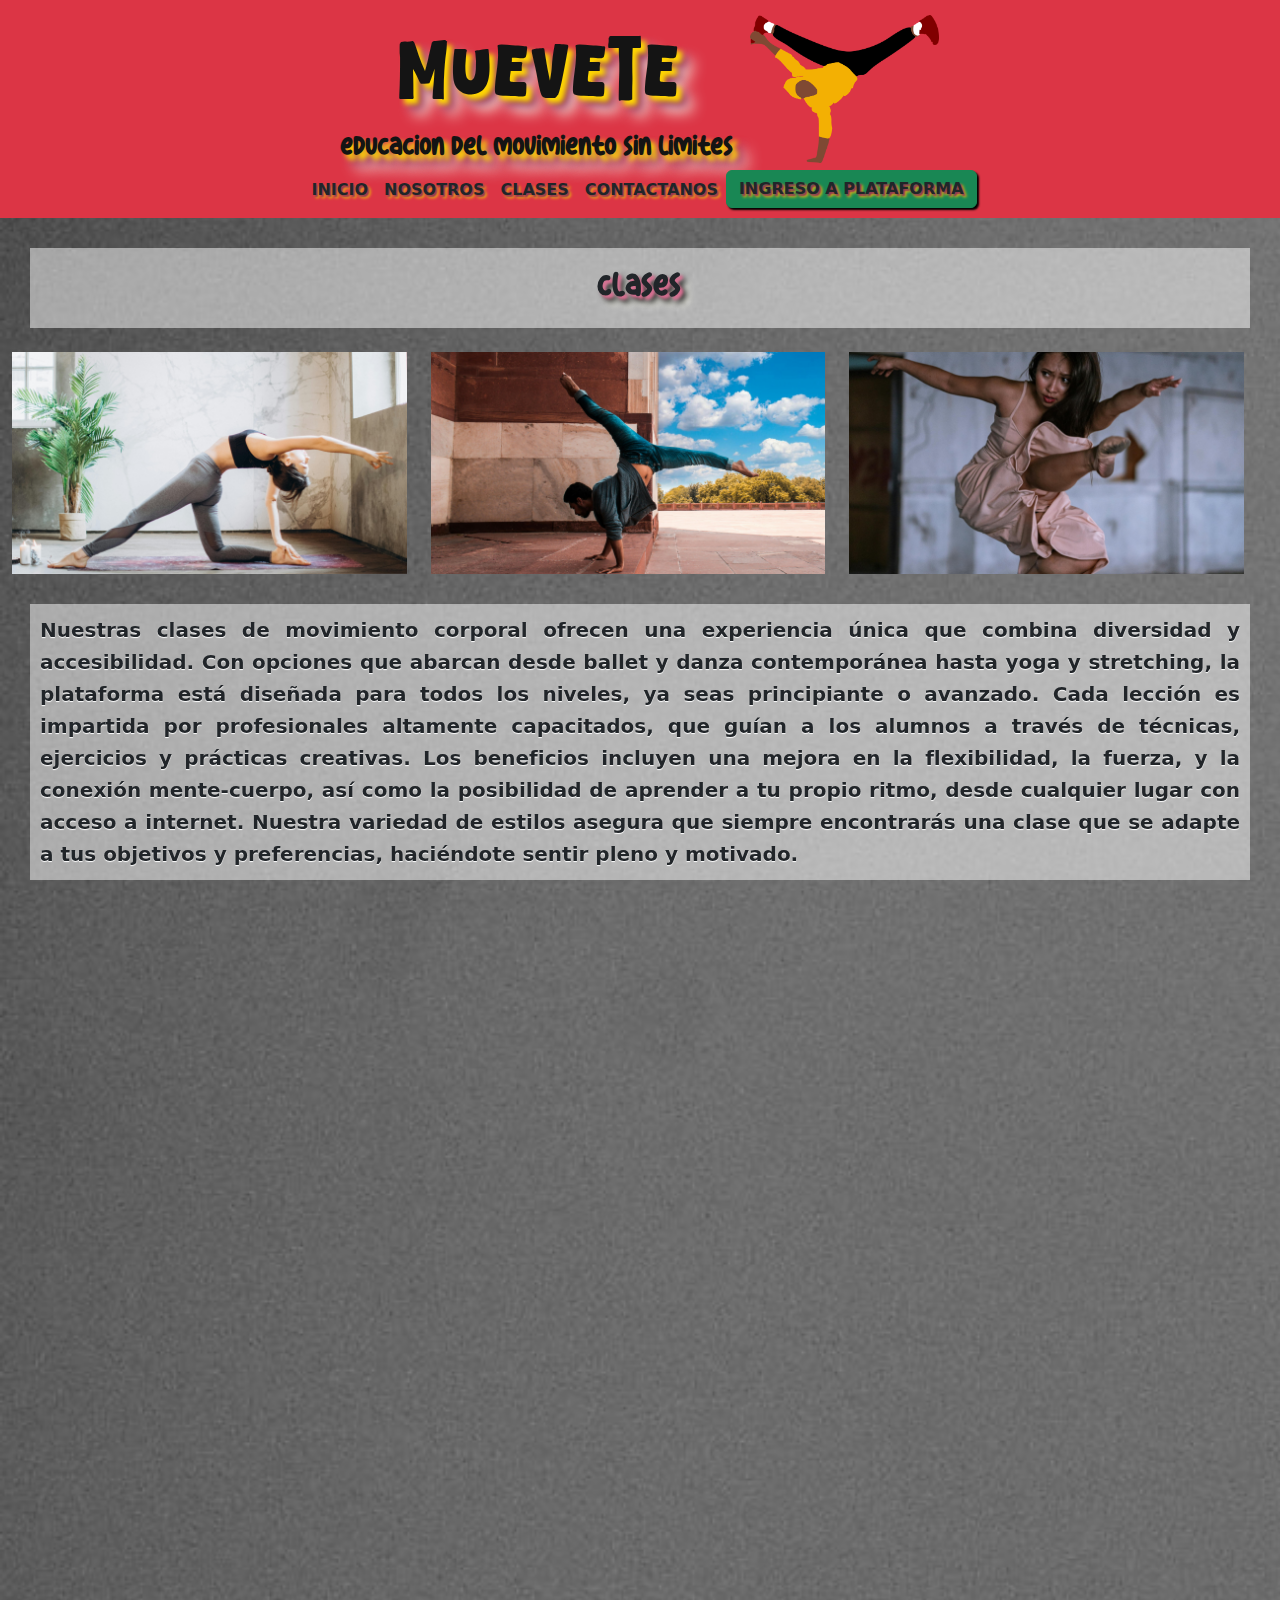
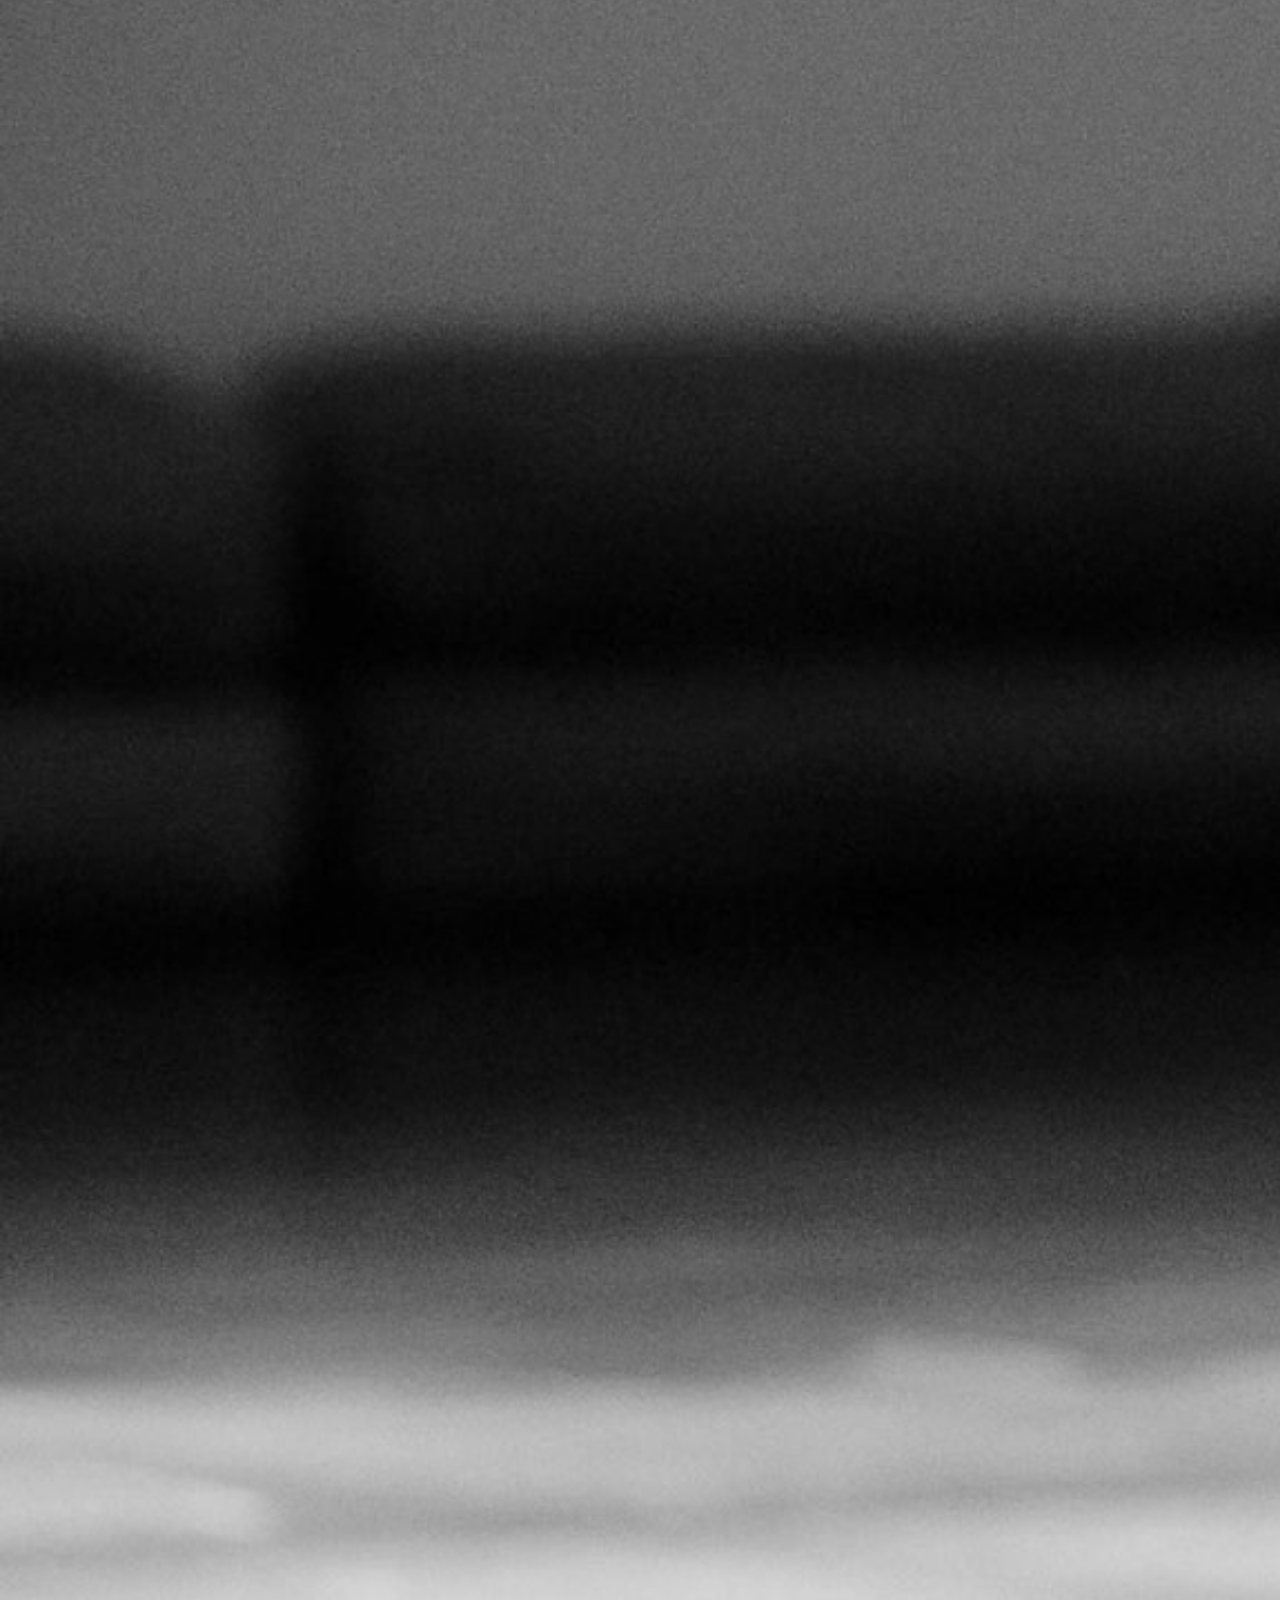
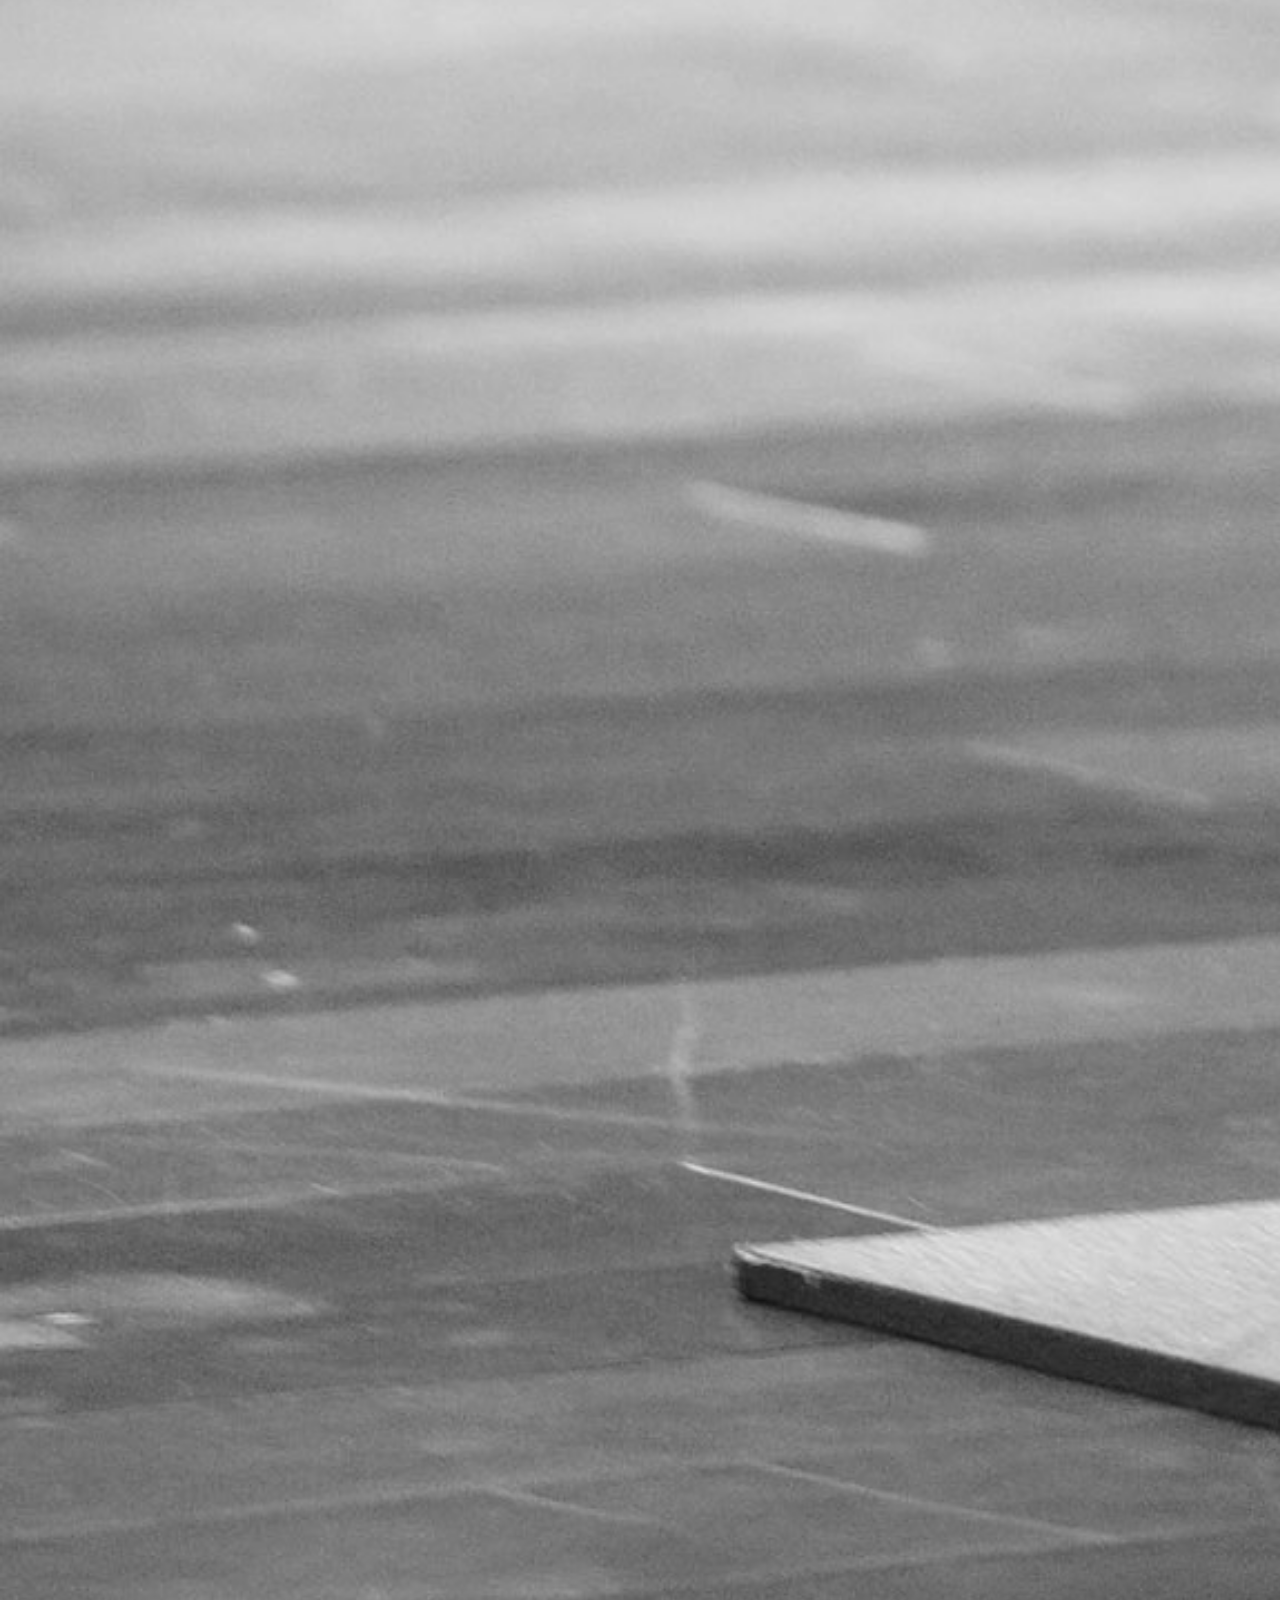
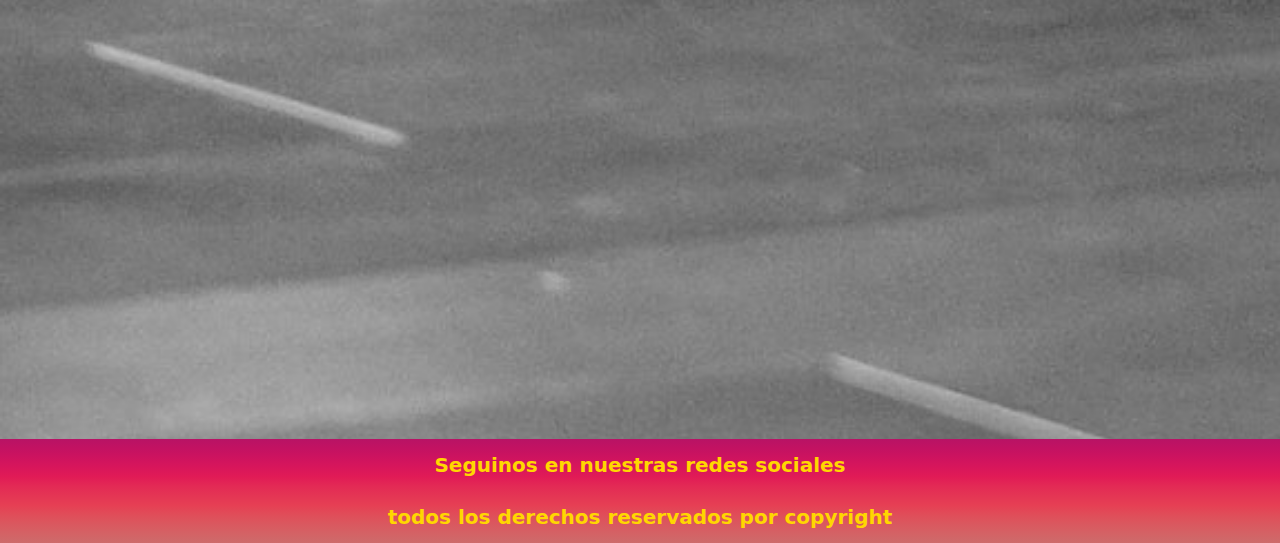
==== commit b6d03cba: "Actualización de vistas responsivas, se agragan efectos de entrada y salida en los elementos de toda" ====
--- a/pages/clases.html
+++ b/pages/clases.html
@@ -62,9 +62,9 @@
 <div data-aos="fade-up" data-aos-duration="1500">
     <p class="texto-contenido">Nuestras clases de movimiento corporal ofrecen una experiencia única que combina diversidad y accesibilidad. Con opciones que abarcan desde ballet y danza contemporánea hasta yoga y stretching, la plataforma está diseñada para todos los niveles, ya seas principiante o avanzado. Cada lección es impartida por profesionales altamente capacitados, que guían a los alumnos a través de técnicas, ejercicios y prácticas creativas. Los beneficios incluyen una mejora en la flexibilidad, la fuerza, y la conexión mente-cuerpo, así como la posibilidad de aprender a tu propio ritmo, desde cualquier lugar con acceso a internet. Nuestra variedad de estilos asegura que siempre encontrarás una clase que se adapte a tus objetivos y preferencias, haciéndote sentir pleno y motivado.</p>
 </div><br>
-<div class="row row-cols-1 row-cols-md-3 g-4 justify-content-center">
-    <div class="col" data-aos="fade-down-right" data-aos-duration="2000">
-      <div class="card">
+<main class="main-clases row d-flex justify-content-center align-content-around grid">
+    <div class="col-xs-12 col-lg-4 col-sm-6 col-md-6" data-aos="fade-down-right" data-aos-duration="2000">
+      <div class="card card-1">
         <img src="../multimedia/clases1.png" class="card-img-top" alt="bailarin de jazz">
         <div class="card-body">
           <h5 class="card-title">DANZA JAZZ</h5>
@@ -74,8 +74,8 @@
         </div>
       </div>
     </div>
-    <div class="col" data-aos="fade-down" data-aos-duration="2000">
-      <div class="card">
+    <div class="col-xs-12 col-lg-4 col-sm-6 col-md-6" data-aos="fade-down" data-aos-duration="2000">
+      <div class="card card-2">
         <img src="../multimedia/clases2.png" class="card-img-top" alt="bailarina clásica">
         <div class="card-body">
           <h5 class="card-title">DANZA CLÁSICA</h5>
@@ -83,8 +83,8 @@
         </div>
       </div>
     </div>
-    <div class="col" data-aos="fade-down-left" data-aos-duration="2000">
-      <div class="card">
+    <div class="col-xs-12 col-lg-4 col-sm-6 col-md-6" data-aos="fade-down-left" data-aos-duration="2000">
+      <div class="card card-3">
         <img src="../multimedia/clases3.png" class="card-img-top" alt="bailarina de danza Contemporanea">
         <div class="card-body">
           <h5 class="card-title">DANZA CONTEMPORÁNEA</h5>
@@ -92,8 +92,8 @@
         </div>
       </div>
     </div>
-    <div class="col" data-aos="fade-down-right" data-aos-duration="1700">
-      <div class="card">
+    <div class="col-xs-12 col-lg-4 col-sm-6 col-md-6" data-aos="fade-down-right" data-aos-duration="1700">
+      <div class="card card-4">
         <img src="../multimedia/clases4.png" class="card-img-top" alt="Yoga">
         <div class="card-body">
           <h5 class="card-title">YOGA</h5>
@@ -102,8 +102,8 @@
         </div>
       </div>
     </div>
-    <div class="col" data-aos="fade-down" data-aos-duration="1700">
-      <div class="card">
+    <div class="col-xs-12 col-lg-4 col-sm-6 col-md-6" data-aos="fade-down" data-aos-duration="1700">
+      <div class="card card-5">
         <img src="../multimedia/clases5.png" class="card-img-top" alt="bailarines de tango">
         <div class="card-body">
           <h5 class="card-title">TANGO</h5>
@@ -113,8 +113,8 @@
         </div>
       </div>
     </div>
-    <div class="col" data-aos="fade-down-left" data-aos-duration="1700">
-      <div class="card">
+    <div class="col-xs-12 col-lg-4 col-sm-6 col-md-6" data-aos="fade-down-left" data-aos-duration="1700">
+      <div class="card card-6">
         <img src="../multimedia/clases6.png" class="card-img-top" alt="bailarin urbano">
         <div class="card-body">
           <h5 class="card-title">ESTILOS URBANOS</h5>
@@ -123,8 +123,8 @@
         </div>
       </div>
     </div>
-    <div class="col" data-aos="fade-down-right" data-aos-duration="1700">
-      <div class="card">
+    <div class="col-xs-12 col-lg-4 col-sm-6 col-md-6" data-aos="fade-down-right" data-aos-duration="1700">
+      <div class="card card-7">
         <img src="../multimedia/clases7.png" class="card-img-top" alt="bailarina de danza Contemporanea">
         <div class="card-body">
           <h5 class="card-title">FLEXIBILIDAD Y ELONGACIÓN</h5>
@@ -132,17 +132,17 @@
         </div>
       </div>
     </div>
-    <div class="col" data-aos="fade-down" data-aos-duration="1700">
-      <div class="card">
-        <img src="../multimedia/clases8.png" class="card-img-top" alt="Yoga">
+    <div class="col-xs-12 col-lg-4 col-sm-6 col-md-6" data-aos="fade-down" data-aos-duration="1700">
+      <div class="card card-8">
+        <img src="../multimedia/clases8.png" class="card-img-top" alt="Expresión Corporal">
         <div class="card-body">
           <h5 class="card-title">EXPRESIÓN CORPORAL</h5>
-          <p class="bailarina de expresión corporal">Explora las clases de expresión corporal, donde aprenderás a comunicarte a través del movimiento. Mejora tu coordinación, creatividad y conciencia corporal con ejercicios dinámicos y divertidos. ¡Conéctate desde cualquier lugar!</p>
-        </div>
-      </div>
-    </div>
-    <div class="col" data-aos="fade-down-left" data-aos-duration="1700">
-      <div class="card">
+          <p class="card-text">Explora las clases de expresión corporal, donde aprenderás a comunicarte a través del movimiento. Mejora tu coordinación, creatividad y conciencia corporal con ejercicios dinámicos y divertidos. ¡Conéctate desde cualquier lugar!</p>
+        </div>
+      </div>
+    </div>
+    <div class="col-xs-12 col-lg-4 col-sm-6 col-md-6" data-aos="fade-down-left" data-aos-duration="1700">
+      <div class="card card-9">
         <img src="../multimedia/clases9.png" class="card-img-top" alt="bailarina de danza folclorica">
         <div class="card-body">
           <h5 class="card-title">DANZAS FOLCLÓRICAS DEL MUNDO</h5>
@@ -151,8 +151,8 @@
         </div>
       </div>
     </div>
-    <div class="col" data-aos="fade-down-right" data-aos-duration="1700">
-      <div class="card">
+    <div class="col-xs-12 col-lg-4 col-sm-6 col-md-6" data-aos="fade-down-right" data-aos-duration="1700">
+      <div class="card card-10">
         <img src="../multimedia/clases10.png" class="card-img-top" alt="bailarina clásica">
         <div class="card-body">
           <h5 class="card-title">PILATES MAT</h5>
@@ -160,8 +160,8 @@
         </div>
       </div>
     </div>
-    <div class="col" data-aos="fade-down" data-aos-duration="1700">
-      <div class="card">
+    <div class="col-xs-12 col-lg-4 col-sm-6 col-md-6" data-aos="fade-down" data-aos-duration="1700">
+      <div class="card card-11">
         <img src="../multimedia/clases11.png" class="card-img-top" alt="bailarina de danza Contemporanea">
         <div class="card-body">
           <h5 class="card-title">FLAMENCO</h5>
@@ -169,8 +169,8 @@
         </div>
       </div>
     </div>
-    <div class="col" data-aos="fade-down-left" data-aos-duration="1700">
-      <div class="card">
+    <div class="col-xs-12 col-lg-4 col-sm-6 col-md-6" data-aos="fade-down-left" data-aos-duration="1700">
+      <div class="card card-12">
         <img src="../multimedia/clases12.png" class="card-img-top" alt="movilidad">
         <div class="card-body">
           <h5 class="card-title">MOVILIDAD ARTICULAR PARA TODOS</h5>
@@ -180,8 +180,8 @@
         </div>
       </div>
     </div>
-    <div class="col" data-aos="fade-down-right" data-aos-duration="1700">
-      <div class="card">
+    <div class="col-xs-12 col-lg-4 col-sm-6 col-md-6" data-aos="fade-down-right" data-aos-duration="1700">
+      <div class="card card-13">
         <img src="../multimedia/clases13.png" class="card-img-top" alt="niños bailando">
         <div class="card-body">
           <h5 class="card-title">DANZA PARA NIÑOS</h5>
@@ -190,8 +190,8 @@
         </div>
       </div>
     </div>
-    <div class="col" data-aos="fade-down" data-aos-duration="1700">
-      <div class="card">
+    <div class="col-xs-12 col-lg-4 col-sm-6 col-md-6" data-aos="fade-down" data-aos-duration="1700">
+      <div class="card card-14">
         <img src="../multimedia/clases14.png" class="card-img-top" alt="mujer bailando improvisación">
         <div class="card-body">
           <h5 class="card-title">IMPROVISACIÓN</h5>
@@ -200,8 +200,8 @@
         </div>
       </div>
     </div>
-    <div class="col" data-aos="fade-down-left" data-aos-duration="1700">
-      <div class="card">
+    <div class="ccol-xs-12 col-lg-4 col-sm-6 col-md-6" data-aos="fade-down-left" data-aos-duration="1700">
+      <div class="card card-15">
         <img src="../multimedia/clases15.png" class="card-img-top" alt="bailarina de danza Contemporanea">
         <div class="card-body">
           <h5 class="card-title">NUTRICIÓN PARA EL MOVIMIENTO Y EL BIENESTAR</h5>
@@ -210,7 +210,7 @@
       </div>
     </div>
     </div>
-</div><br>
+  </main><br>
 <footer class="footer-edit">
     <p class="texto-footer">Seguinos en nuestras redes sociales</p>
     <div class="redes">
--- a/estilos.css
+++ b/estilos.css
@@ -251,4 +251,137 @@
 
 .main-contactanos {
   width: 100%;
+}
+
+.card-1 {
+  background-color: #f15455;
+}
+
+.card-2 {
+  background-color: #f58384;
+}
+
+.card-3 {
+  background-color: #f9b2b3;
+}
+
+.card-4 {
+  background-color: #f5b943;
+}
+
+.card-5 {
+  background-color: #f8cb73;
+}
+
+.card-6 {
+  background-color: #fadda4;
+}
+
+.card-7 {
+  background-color: #408e45;
+}
+
+.card-8 {
+  background-color: #50b157;
+}
+
+.card-9 {
+  background-color: #74c079;
+}
+
+.card-10 {
+  background-color: #782053;
+}
+
+.card-11 {
+  background-color: #a12a6f;
+}
+
+.card-12 {
+  background-color: #c9358a;
+}
+
+.card-13 {
+  background-color: #fc7839;
+}
+
+.card-14 {
+  background-color: #fd9a6b;
+}
+
+.card-15 {
+  background-color: #fdbd9e;
+}
+
+.card {
+  box-shadow: 5px 5px 5px;
+}
+
+.card-title {
+  text-shadow: 2px 2px 4px white;
+  text-align: center;
+}
+
+.card-1:hover {
+  box-shadow: 5px 5px 5px ivory, 5px -5px 5px ivory, -5px 5px 5px ivory, -5px -5px 5px ivory;
+}
+
+.card-2:hover {
+  box-shadow: 5px 5px 5px ivory, 5px -5px 5px ivory, -5px 5px 5px ivory, -5px -5px 5px ivory;
+}
+
+.card-3:hover {
+  box-shadow: 5px 5px 5px ivory, 5px -5px 5px ivory, -5px 5px 5px ivory, -5px -5px 5px ivory;
+}
+
+.card-4:hover {
+  box-shadow: 5px 5px 5px ivory, 5px -5px 5px ivory, -5px 5px 5px ivory, -5px -5px 5px ivory;
+}
+
+.card-5:hover {
+  box-shadow: 5px 5px 5px ivory, 5px -5px 5px ivory, -5px 5px 5px ivory, -5px -5px 5px ivory;
+}
+
+.card-6:hover {
+  box-shadow: 5px 5px 5px ivory, 5px -5px 5px ivory, -5px 5px 5px ivory, -5px -5px 5px ivory;
+}
+
+.card-7:hover {
+  box-shadow: 5px 5px 5px ivory, 5px -5px 5px ivory, -5px 5px 5px ivory, -5px -5px 5px ivory;
+}
+
+.card-8:hover {
+  box-shadow: 5px 5px 5px ivory, 5px -5px 5px ivory, -5px 5px 5px ivory, -5px -5px 5px ivory;
+}
+
+.card-9:hover {
+  box-shadow: 5px 5px 5px ivory, 5px -5px 5px ivory, -5px 5px 5px ivory, -5px -5px 5px ivory;
+}
+
+.card-10:hover {
+  box-shadow: 5px 5px 5px ivory, 5px -5px 5px ivory, -5px 5px 5px ivory, -5px -5px 5px ivory;
+}
+
+.card-11:hover {
+  box-shadow: 5px 5px 5px ivory, 5px -5px 5px ivory, -5px 5px 5px ivory, -5px -5px 5px ivory;
+}
+
+.card-12:hover {
+  box-shadow: 5px 5px 5px ivory, 5px -5px 5px ivory, -5px 5px 5px ivory, -5px -5px 5px ivory;
+}
+
+.card-13:hover {
+  box-shadow: 5px 5px 5px ivory, 5px -5px 5px ivory, -5px 5px 5px ivory, -5px -5px 5px ivory;
+}
+
+.card-14:hover {
+  box-shadow: 5px 5px 5px ivory, 5px -5px 5px ivory, -5px 5px 5px ivory, -5px -5px 5px ivory;
+}
+
+.card-15:hover {
+  box-shadow: 5px 5px 5px ivory, 5px -5px 5px ivory, -5px 5px 5px ivory, -5px -5px 5px ivory;
+}
+
+.main-clases {
+  row-gap: 20px;
 }/*# sourceMappingURL=estilos.css.map */